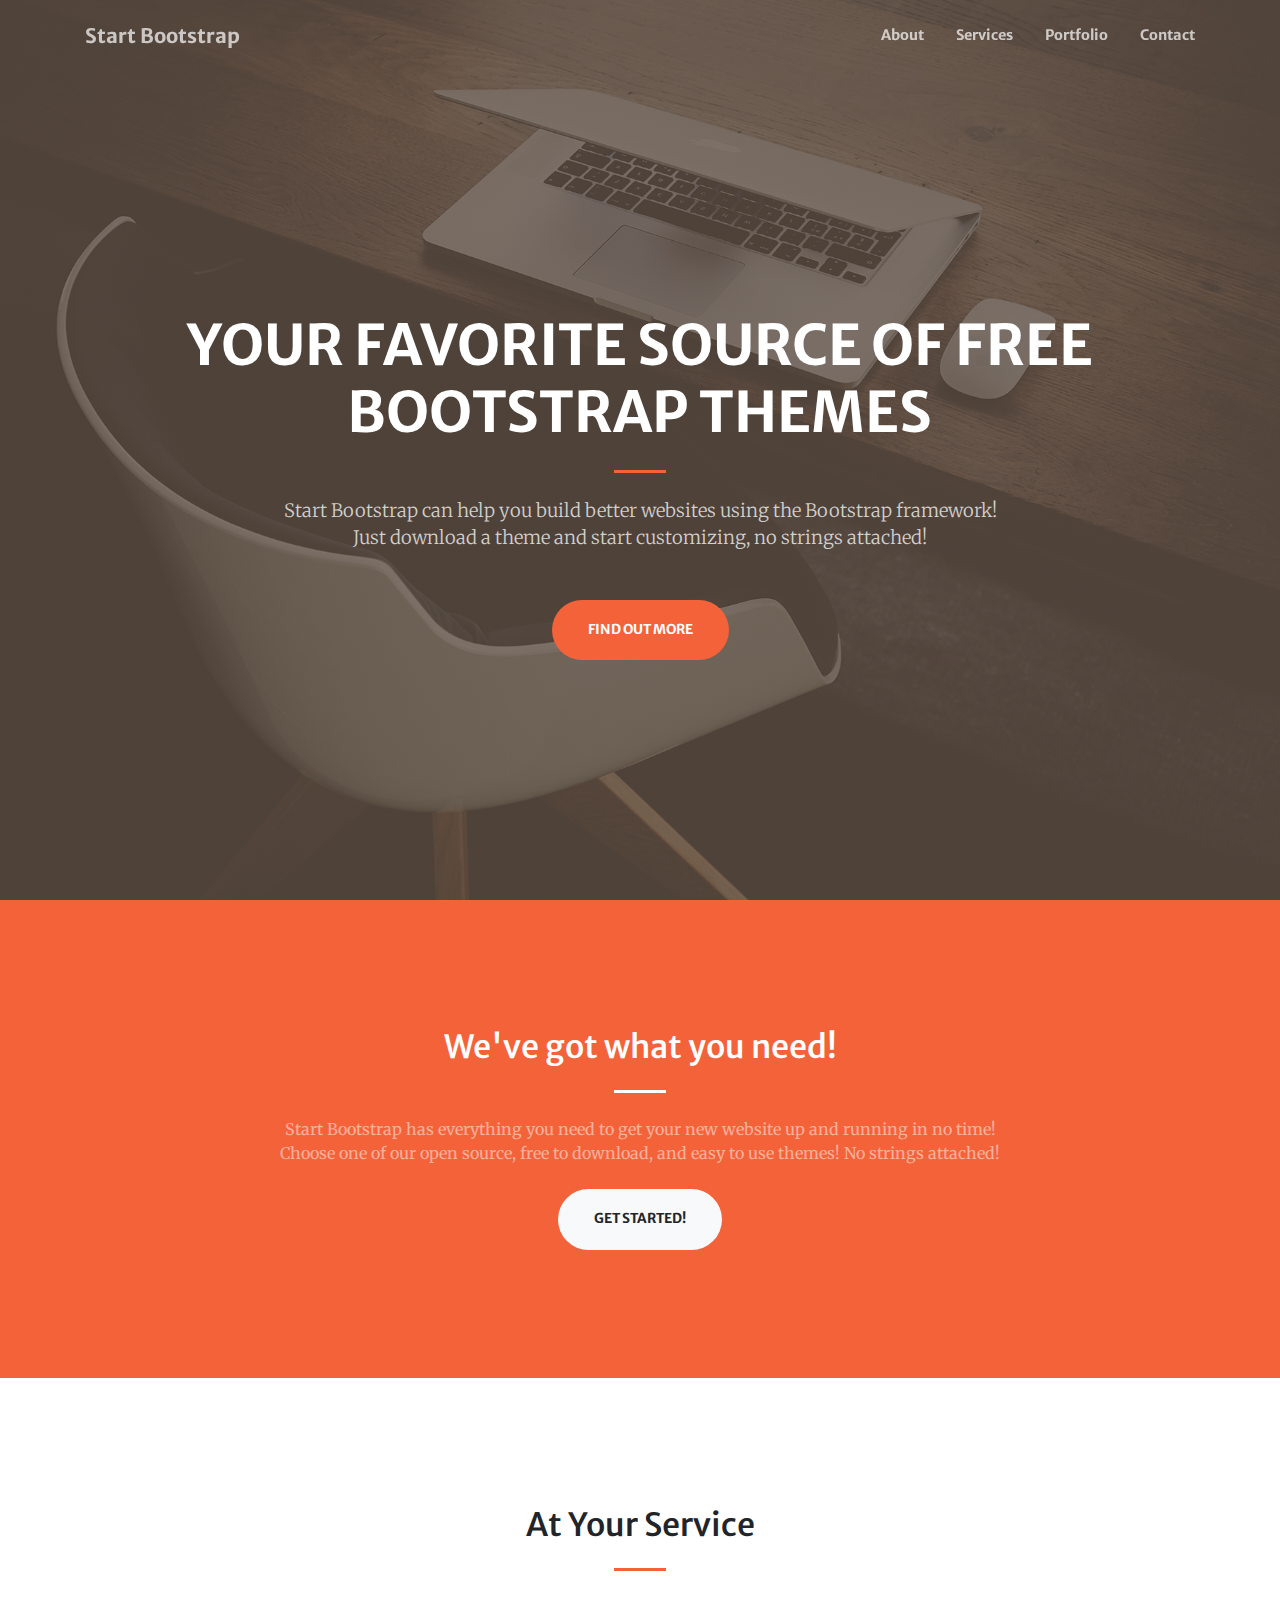
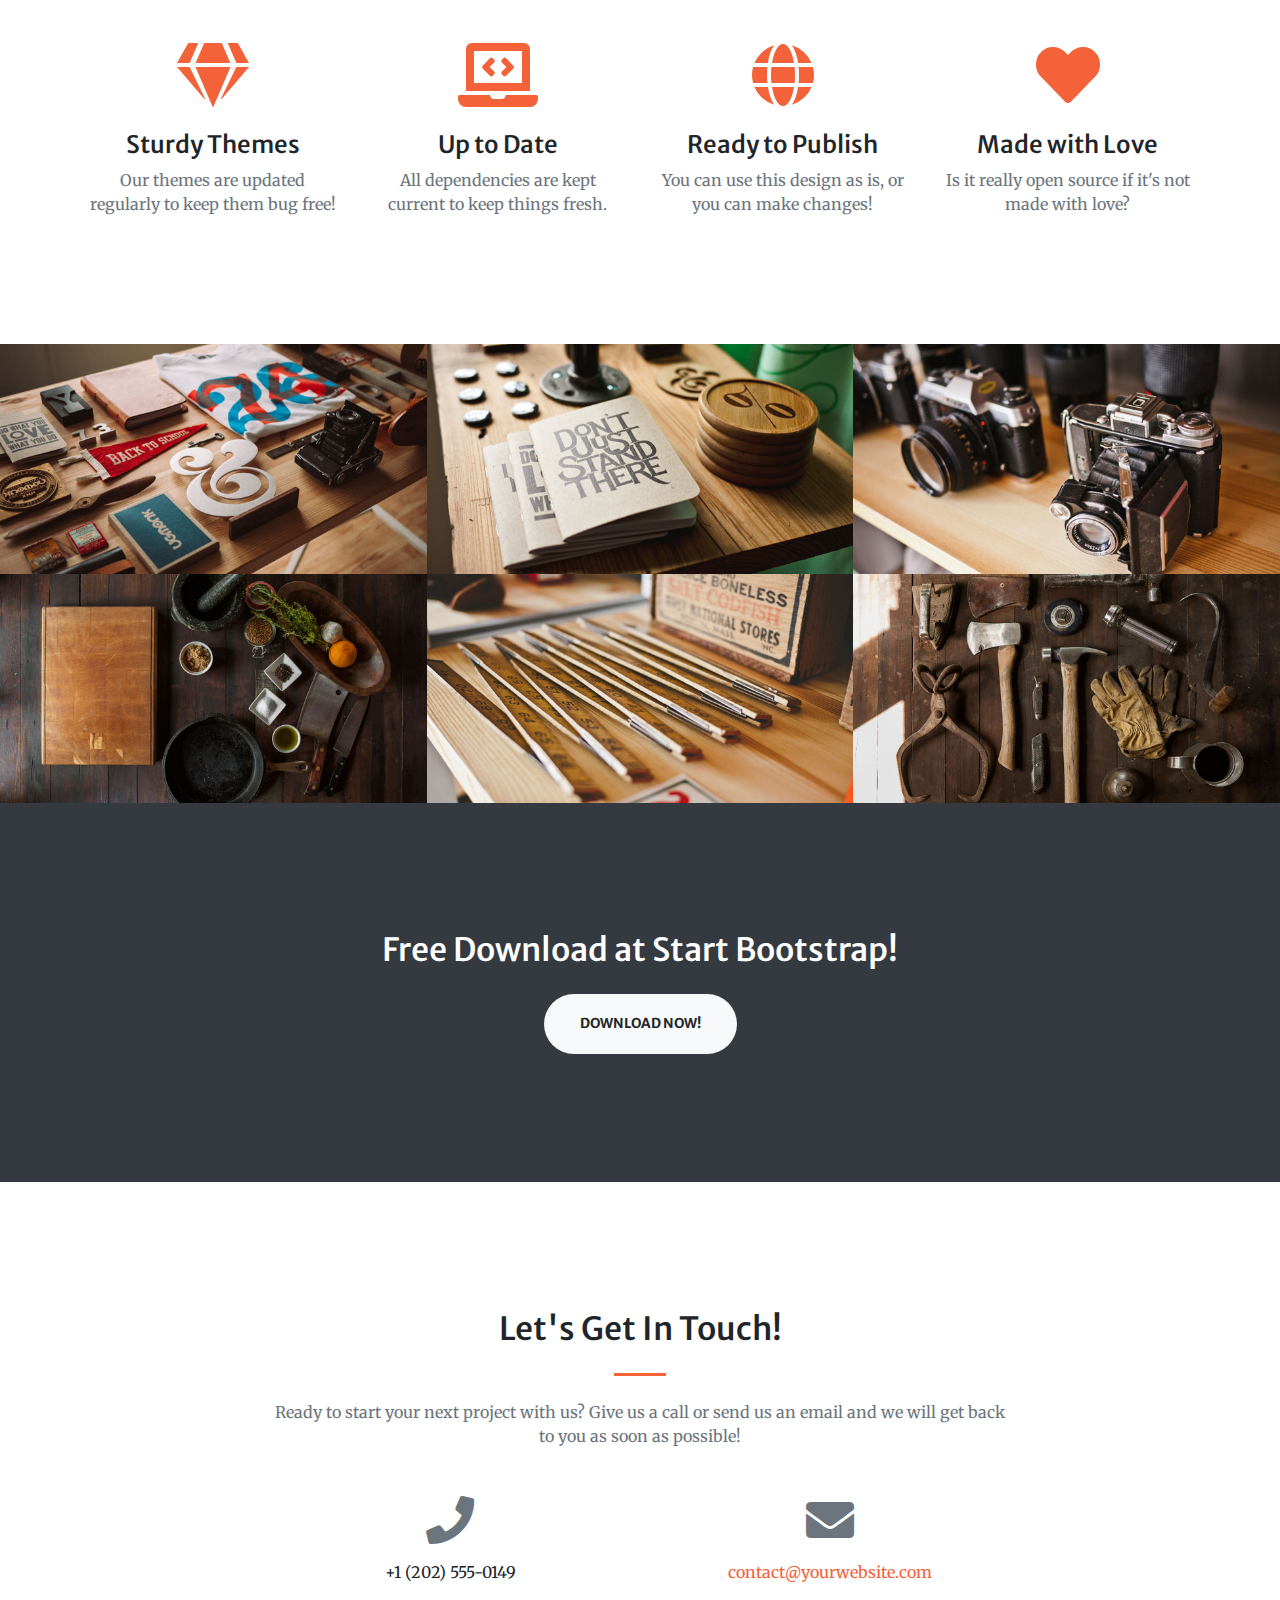
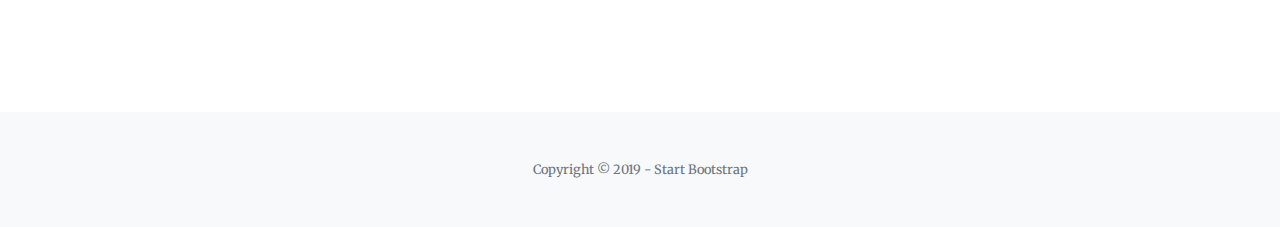
==== index.html @ 923966d1 "Links Init" ====
<!DOCTYPE html>
<html lang="en">

<head>

  <meta charset="utf-8">
  <meta name="viewport" content="width=device-width, initial-scale=1, shrink-to-fit=no">
  <meta name="description" content="">
  <meta name="author" content="">

  <title>Creative - Start Bootstrap Theme</title>

  <!-- Font Awesome Icons -->
  <link href="vendor/fontawesome-free/css/all.min.css" rel="stylesheet" type="text/css">

  <!-- Google Fonts -->
  <link href="https://fonts.googleapis.com/css?family=Merriweather+Sans:400,700" rel="stylesheet">
  <link href='https://fonts.googleapis.com/css?family=Merriweather:400,300,300italic,400italic,700,700italic' rel='stylesheet' type='text/css'>

  <!-- Plugin CSS -->
  <link href="vendor/magnific-popup/magnific-popup.css" rel="stylesheet">

  <!-- Theme CSS - Includes Bootstrap -->
  <link href="css/creative.min.css" rel="stylesheet">

</head>

<body id="page-top">

  <!-- Navigation -->
  <nav class="navbar navbar-expand-lg navbar-light fixed-top py-3" id="mainNav">
    <div class="container">
      <a class="navbar-brand js-scroll-trigger" href="#page-top">Start Bootstrap</a>
      <button class="navbar-toggler navbar-toggler-right" type="button" data-toggle="collapse" data-target="#navbarResponsive" aria-controls="navbarResponsive" aria-expanded="false" aria-label="Toggle navigation">
        <span class="navbar-toggler-icon"></span>
      </button>
      <div class="collapse navbar-collapse" id="navbarResponsive">
        <ul class="navbar-nav ml-auto my-2 my-lg-0">
          <li class="nav-item">
            <a class="nav-link js-scroll-trigger" href="#about">About</a>
          </li>
          <li class="nav-item">
            <a class="nav-link js-scroll-trigger" href="#services">Services</a>
          </li>
          <li class="nav-item">
            <a class="nav-link js-scroll-trigger" href="#portfolio">Portfolio</a>
          </li>
          <li class="nav-item">
            <a class="nav-link js-scroll-trigger" href="#contact">Contact</a>
          </li>
        </ul>
      </div>
    </div>
  </nav>

  <!-- Masthead -->
  <header class="masthead">
    <div class="container h-100">
      <div class="row h-100 align-items-center justify-content-center text-center">
        <div class="col-lg-10 align-self-end">
          <h1 class="text-uppercase text-white font-weight-bold">Your Favorite Source of Free Bootstrap Themes</h1>
          <hr class="divider my-4">
        </div>
        <div class="col-lg-8 align-self-baseline">
          <p class="text-white-75 font-weight-light mb-5">Start Bootstrap can help you build better websites using the Bootstrap framework! Just download a theme and start customizing, no strings attached!</p>
          <a class="btn btn-primary btn-xl js-scroll-trigger" href="#about">Find Out More</a>
        </div>
      </div>
    </div>
  </header>

  <!-- About Section -->
  <section class="page-section bg-primary" id="about">
    <div class="container">
      <div class="row justify-content-center">
        <div class="col-lg-8 text-center">
          <h2 class="text-white mt-0">We've got what you need!</h2>
          <hr class="divider light my-4">
          <p class="text-white-50 mb-4">Start Bootstrap has everything you need to get your new website up and running in no time! Choose one of our open source, free to download, and easy to use themes! No strings attached!</p>
          <a class="btn btn-light btn-xl js-scroll-trigger" href="#services">Get Started!</a>
        </div>
      </div>
    </div>
  </section>

  <!-- Services Section -->
  <section class="page-section" id="services">
    <div class="container">
      <h2 class="text-center mt-0">At Your Service</h2>
      <hr class="divider my-4">
      <div class="row">
        <div class="col-lg-3 col-md-6 text-center">
          <div class="mt-5">
            <i class="fas fa-4x fa-gem text-primary mb-4"></i>
            <h3 class="h4 mb-2">Sturdy Themes</h3>
            <p class="text-muted mb-0">Our themes are updated regularly to keep them bug free!</p>
          </div>
        </div>
        <div class="col-lg-3 col-md-6 text-center">
          <div class="mt-5">
            <i class="fas fa-4x fa-laptop-code text-primary mb-4"></i>
            <h3 class="h4 mb-2">Up to Date</h3>
            <p class="text-muted mb-0">All dependencies are kept current to keep things fresh.</p>
          </div>
        </div>
        <div class="col-lg-3 col-md-6 text-center">
          <div class="mt-5">
            <i class="fas fa-4x fa-globe text-primary mb-4"></i>
            <h3 class="h4 mb-2">Ready to Publish</h3>
            <p class="text-muted mb-0">You can use this design as is, or you can make changes!</p>
          </div>
        </div>
        <div class="col-lg-3 col-md-6 text-center">
          <div class="mt-5">
            <i class="fas fa-4x fa-heart text-primary mb-4"></i>
            <h3 class="h4 mb-2">Made with Love</h3>
            <p class="text-muted mb-0">Is it really open source if it's not made with love?</p>
          </div>
        </div>
      </div>
    </div>
  </section>

  <!-- Portfolio Section -->
  <section id="portfolio">
    <div class="container-fluid p-0">
      <div class="row no-gutters">
        <div class="col-lg-4 col-sm-6">
          <a class="portfolio-box" href="img/portfolio/fullsize/1.jpg">
            <img class="img-fluid" src="img/portfolio/thumbnails/1.jpg" alt="">
            <div class="portfolio-box-caption">
              <div class="project-category text-white-50">
                Category
              </div>
              <div class="project-name">
                Project Name
              </div>
            </div>
          </a>
        </div>
        <div class="col-lg-4 col-sm-6">
          <a class="portfolio-box" href="img/portfolio/fullsize/2.jpg">
            <img class="img-fluid" src="img/portfolio/thumbnails/2.jpg" alt="">
            <div class="portfolio-box-caption">
              <div class="project-category text-white-50">
                Category
              </div>
              <div class="project-name">
                Project Name
              </div>
            </div>
          </a>
        </div>
        <div class="col-lg-4 col-sm-6">
          <a class="portfolio-box" href="img/portfolio/fullsize/3.jpg">
            <img class="img-fluid" src="img/portfolio/thumbnails/3.jpg" alt="">
            <div class="portfolio-box-caption">
              <div class="project-category text-white-50">
                Category
              </div>
              <div class="project-name">
                Project Name
              </div>
            </div>
          </a>
        </div>
        <div class="col-lg-4 col-sm-6">
          <a class="portfolio-box" href="img/portfolio/fullsize/4.jpg">
            <img class="img-fluid" src="img/portfolio/thumbnails/4.jpg" alt="">
            <div class="portfolio-box-caption">
              <div class="project-category text-white-50">
                Category
              </div>
              <div class="project-name">
                Project Name
              </div>
            </div>
          </a>
        </div>
        <div class="col-lg-4 col-sm-6">
          <a class="portfolio-box" href="img/portfolio/fullsize/5.jpg">
            <img class="img-fluid" src="img/portfolio/thumbnails/5.jpg" alt="">
            <div class="portfolio-box-caption">
              <div class="project-category text-white-50">
                Category
              </div>
              <div class="project-name">
                Project Name
              </div>
            </div>
          </a>
        </div>
        <div class="col-lg-4 col-sm-6">
          <a class="portfolio-box" href="img/portfolio/fullsize/6.jpg">
            <img class="img-fluid" src="img/portfolio/thumbnails/6.jpg" alt="">
            <div class="portfolio-box-caption p-3">
              <div class="project-category text-white-50">
                Category
              </div>
              <div class="project-name">
                Project Name
              </div>
            </div>
          </a>
        </div>
      </div>
    </div>
  </section>

  <!-- Call to Action Section -->
  <section class="page-section bg-dark text-white">
    <div class="container text-center">
      <h2 class="mb-4">Free Download at Start Bootstrap!</h2>
      <a class="btn btn-light btn-xl" href="https://startbootstrap.com/themes/creative/">Download Now!</a>
    </div>
  </section>

  <!-- Contact Section -->
  <section class="page-section" id="contact">
    <div class="container">
      <div class="row justify-content-center">
        <div class="col-lg-8 text-center">
          <h2 class="mt-0">Let's Get In Touch!</h2>
          <hr class="divider my-4">
          <p class="text-muted mb-5">Ready to start your next project with us? Give us a call or send us an email and we will get back to you as soon as possible!</p>
        </div>
      </div>
      <div class="row">
        <div class="col-lg-4 ml-auto text-center mb-5 mb-lg-0">
          <i class="fas fa-phone fa-3x mb-3 text-muted"></i>
          <div>+1 (202) 555-0149</div>
        </div>
        <div class="col-lg-4 mr-auto text-center">
          <i class="fas fa-envelope fa-3x mb-3 text-muted"></i>
          <!-- Make sure to change the email address in anchor text AND the link below! -->
          <a class="d-block" href="mailto:contact@yourwebsite.com">contact@yourwebsite.com</a>
        </div>
      </div>
    </div>
  </section>

  <!-- Footer -->
  <footer class="bg-light py-5">
    <div class="container">
      <div class="small text-center text-muted">Copyright &copy; 2019 - Start Bootstrap</div>
    </div>
  </footer>

  <!-- Bootstrap core JavaScript -->
  <script src="vendor/jquery/jquery.min.js"></script>
  <script src="vendor/bootstrap/js/bootstrap.bundle.min.js"></script>

  <!-- Plugin JavaScript -->
  <script src="vendor/jquery-easing/jquery.easing.min.js"></script>
  <script src="vendor/magnific-popup/jquery.magnific-popup.min.js"></script>

  <!-- Custom scripts for this template -->
  <script src="js/creative.min.js"></script>

</body>

</html>
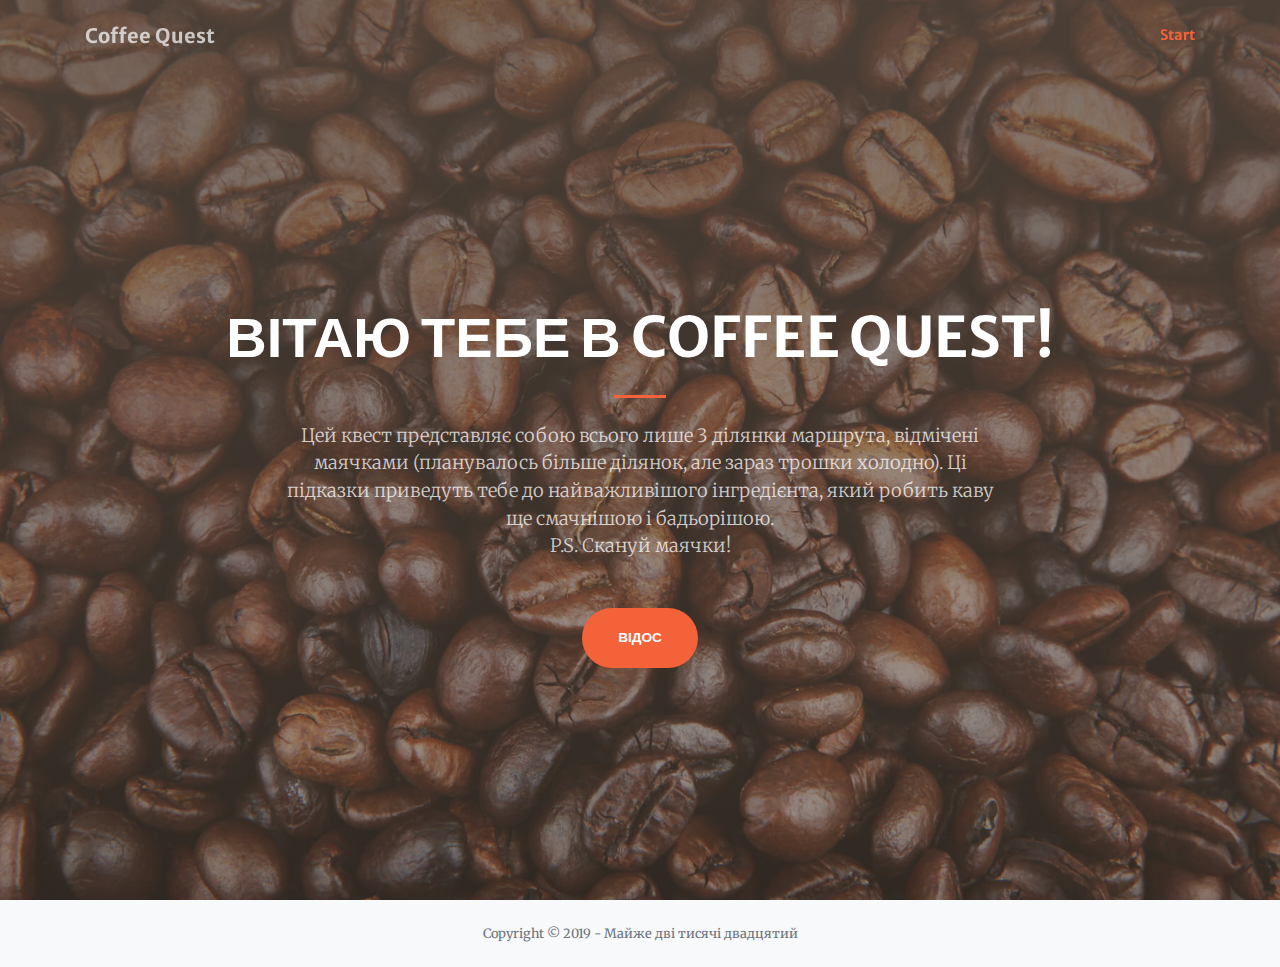
==== commit 6fcfc8fd: "Layout Work" ====
--- a/index.html
+++ b/index.html
@@ -1,5 +1,5 @@
 <!DOCTYPE html>
-<html lang="en">
+<html lang="uk">
 
 <head>
 
@@ -8,7 +8,7 @@
   <meta name="description" content="">
   <meta name="author" content="">
 
-  <title>Creative - Start Bootstrap Theme</title>
+  <title>Coffee Quest - В пошуках важливого інгредієнта</title>
 
   <!-- Font Awesome Icons -->
   <link href="vendor/fontawesome-free/css/all.min.css" rel="stylesheet" type="text/css">
@@ -30,23 +30,14 @@
   <!-- Navigation -->
   <nav class="navbar navbar-expand-lg navbar-light fixed-top py-3" id="mainNav">
     <div class="container">
-      <a class="navbar-brand js-scroll-trigger" href="#page-top">Start Bootstrap</a>
+      <a class="navbar-brand js-scroll-trigger" href="#start">Coffee Quest</a>
       <button class="navbar-toggler navbar-toggler-right" type="button" data-toggle="collapse" data-target="#navbarResponsive" aria-controls="navbarResponsive" aria-expanded="false" aria-label="Toggle navigation">
         <span class="navbar-toggler-icon"></span>
       </button>
       <div class="collapse navbar-collapse" id="navbarResponsive">
         <ul class="navbar-nav ml-auto my-2 my-lg-0">
           <li class="nav-item">
-            <a class="nav-link js-scroll-trigger" href="#about">About</a>
-          </li>
-          <li class="nav-item">
-            <a class="nav-link js-scroll-trigger" href="#services">Services</a>
-          </li>
-          <li class="nav-item">
-            <a class="nav-link js-scroll-trigger" href="#portfolio">Portfolio</a>
-          </li>
-          <li class="nav-item">
-            <a class="nav-link js-scroll-trigger" href="#contact">Contact</a>
+            <a class="nav-link js-scroll-trigger" href="#start">Start</a>
           </li>
         </ul>
       </div>
@@ -54,195 +45,25 @@
   </nav>
 
   <!-- Masthead -->
-  <header class="masthead">
+  <header class="masthead" id="start">
     <div class="container h-100">
       <div class="row h-100 align-items-center justify-content-center text-center">
         <div class="col-lg-10 align-self-end">
-          <h1 class="text-uppercase text-white font-weight-bold">Your Favorite Source of Free Bootstrap Themes</h1>
+          <h1 class="text-uppercase text-white font-weight-bold">Вітаю тебе в Coffee Quest!</h1>
           <hr class="divider my-4">
         </div>
         <div class="col-lg-8 align-self-baseline">
-          <p class="text-white-75 font-weight-light mb-5">Start Bootstrap can help you build better websites using the Bootstrap framework! Just download a theme and start customizing, no strings attached!</p>
-          <a class="btn btn-primary btn-xl js-scroll-trigger" href="#about">Find Out More</a>
+          <p class="text-white-75 font-weight-light mb-5">Цей квест представляє собою всього лише 3 ділянки маршрута, відмічені маячками (планувалось більше ділянок, але зараз трошки холодно). Ці підказки приведуть тебе до найважливішого інгредієнта, який робить каву ще смачнішою і бадьорішою. <br/>P.S. Скануй маячки!</p>
+          <a class="btn btn-primary btn-xl js-scroll-trigger" href="#">Відос</a>
         </div>
       </div>
     </div>
   </header>
 
-  <!-- About Section -->
-  <section class="page-section bg-primary" id="about">
+  <!-- Footer -->
+  <footer class="bg-light py-4">
     <div class="container">
-      <div class="row justify-content-center">
-        <div class="col-lg-8 text-center">
-          <h2 class="text-white mt-0">We've got what you need!</h2>
-          <hr class="divider light my-4">
-          <p class="text-white-50 mb-4">Start Bootstrap has everything you need to get your new website up and running in no time! Choose one of our open source, free to download, and easy to use themes! No strings attached!</p>
-          <a class="btn btn-light btn-xl js-scroll-trigger" href="#services">Get Started!</a>
-        </div>
-      </div>
-    </div>
-  </section>
-
-  <!-- Services Section -->
-  <section class="page-section" id="services">
-    <div class="container">
-      <h2 class="text-center mt-0">At Your Service</h2>
-      <hr class="divider my-4">
-      <div class="row">
-        <div class="col-lg-3 col-md-6 text-center">
-          <div class="mt-5">
-            <i class="fas fa-4x fa-gem text-primary mb-4"></i>
-            <h3 class="h4 mb-2">Sturdy Themes</h3>
-            <p class="text-muted mb-0">Our themes are updated regularly to keep them bug free!</p>
-          </div>
-        </div>
-        <div class="col-lg-3 col-md-6 text-center">
-          <div class="mt-5">
-            <i class="fas fa-4x fa-laptop-code text-primary mb-4"></i>
-            <h3 class="h4 mb-2">Up to Date</h3>
-            <p class="text-muted mb-0">All dependencies are kept current to keep things fresh.</p>
-          </div>
-        </div>
-        <div class="col-lg-3 col-md-6 text-center">
-          <div class="mt-5">
-            <i class="fas fa-4x fa-globe text-primary mb-4"></i>
-            <h3 class="h4 mb-2">Ready to Publish</h3>
-            <p class="text-muted mb-0">You can use this design as is, or you can make changes!</p>
-          </div>
-        </div>
-        <div class="col-lg-3 col-md-6 text-center">
-          <div class="mt-5">
-            <i class="fas fa-4x fa-heart text-primary mb-4"></i>
-            <h3 class="h4 mb-2">Made with Love</h3>
-            <p class="text-muted mb-0">Is it really open source if it's not made with love?</p>
-          </div>
-        </div>
-      </div>
-    </div>
-  </section>
-
-  <!-- Portfolio Section -->
-  <section id="portfolio">
-    <div class="container-fluid p-0">
-      <div class="row no-gutters">
-        <div class="col-lg-4 col-sm-6">
-          <a class="portfolio-box" href="img/portfolio/fullsize/1.jpg">
-            <img class="img-fluid" src="img/portfolio/thumbnails/1.jpg" alt="">
-            <div class="portfolio-box-caption">
-              <div class="project-category text-white-50">
-                Category
-              </div>
-              <div class="project-name">
-                Project Name
-              </div>
-            </div>
-          </a>
-        </div>
-        <div class="col-lg-4 col-sm-6">
-          <a class="portfolio-box" href="img/portfolio/fullsize/2.jpg">
-            <img class="img-fluid" src="img/portfolio/thumbnails/2.jpg" alt="">
-            <div class="portfolio-box-caption">
-              <div class="project-category text-white-50">
-                Category
-              </div>
-              <div class="project-name">
-                Project Name
-              </div>
-            </div>
-          </a>
-        </div>
-        <div class="col-lg-4 col-sm-6">
-          <a class="portfolio-box" href="img/portfolio/fullsize/3.jpg">
-            <img class="img-fluid" src="img/portfolio/thumbnails/3.jpg" alt="">
-            <div class="portfolio-box-caption">
-              <div class="project-category text-white-50">
-                Category
-              </div>
-              <div class="project-name">
-                Project Name
-              </div>
-            </div>
-          </a>
-        </div>
-        <div class="col-lg-4 col-sm-6">
-          <a class="portfolio-box" href="img/portfolio/fullsize/4.jpg">
-            <img class="img-fluid" src="img/portfolio/thumbnails/4.jpg" alt="">
-            <div class="portfolio-box-caption">
-              <div class="project-category text-white-50">
-                Category
-              </div>
-              <div class="project-name">
-                Project Name
-              </div>
-            </div>
-          </a>
-        </div>
-        <div class="col-lg-4 col-sm-6">
-          <a class="portfolio-box" href="img/portfolio/fullsize/5.jpg">
-            <img class="img-fluid" src="img/portfolio/thumbnails/5.jpg" alt="">
-            <div class="portfolio-box-caption">
-              <div class="project-category text-white-50">
-                Category
-              </div>
-              <div class="project-name">
-                Project Name
-              </div>
-            </div>
-          </a>
-        </div>
-        <div class="col-lg-4 col-sm-6">
-          <a class="portfolio-box" href="img/portfolio/fullsize/6.jpg">
-            <img class="img-fluid" src="img/portfolio/thumbnails/6.jpg" alt="">
-            <div class="portfolio-box-caption p-3">
-              <div class="project-category text-white-50">
-                Category
-              </div>
-              <div class="project-name">
-                Project Name
-              </div>
-            </div>
-          </a>
-        </div>
-      </div>
-    </div>
-  </section>
-
-  <!-- Call to Action Section -->
-  <section class="page-section bg-dark text-white">
-    <div class="container text-center">
-      <h2 class="mb-4">Free Download at Start Bootstrap!</h2>
-      <a class="btn btn-light btn-xl" href="https://startbootstrap.com/themes/creative/">Download Now!</a>
-    </div>
-  </section>
-
-  <!-- Contact Section -->
-  <section class="page-section" id="contact">
-    <div class="container">
-      <div class="row justify-content-center">
-        <div class="col-lg-8 text-center">
-          <h2 class="mt-0">Let's Get In Touch!</h2>
-          <hr class="divider my-4">
-          <p class="text-muted mb-5">Ready to start your next project with us? Give us a call or send us an email and we will get back to you as soon as possible!</p>
-        </div>
-      </div>
-      <div class="row">
-        <div class="col-lg-4 ml-auto text-center mb-5 mb-lg-0">
-          <i class="fas fa-phone fa-3x mb-3 text-muted"></i>
-          <div>+1 (202) 555-0149</div>
-        </div>
-        <div class="col-lg-4 mr-auto text-center">
-          <i class="fas fa-envelope fa-3x mb-3 text-muted"></i>
-          <!-- Make sure to change the email address in anchor text AND the link below! -->
-          <a class="d-block" href="mailto:contact@yourwebsite.com">contact@yourwebsite.com</a>
-        </div>
-      </div>
-    </div>
-  </section>
-
-  <!-- Footer -->
-  <footer class="bg-light py-5">
-    <div class="container">
-      <div class="small text-center text-muted">Copyright &copy; 2019 - Start Bootstrap</div>
+      <div class="small text-center text-muted">Copyright &copy; 2019 - Майже дві тисячі двадцятий</div>
     </div>
   </footer>
 
